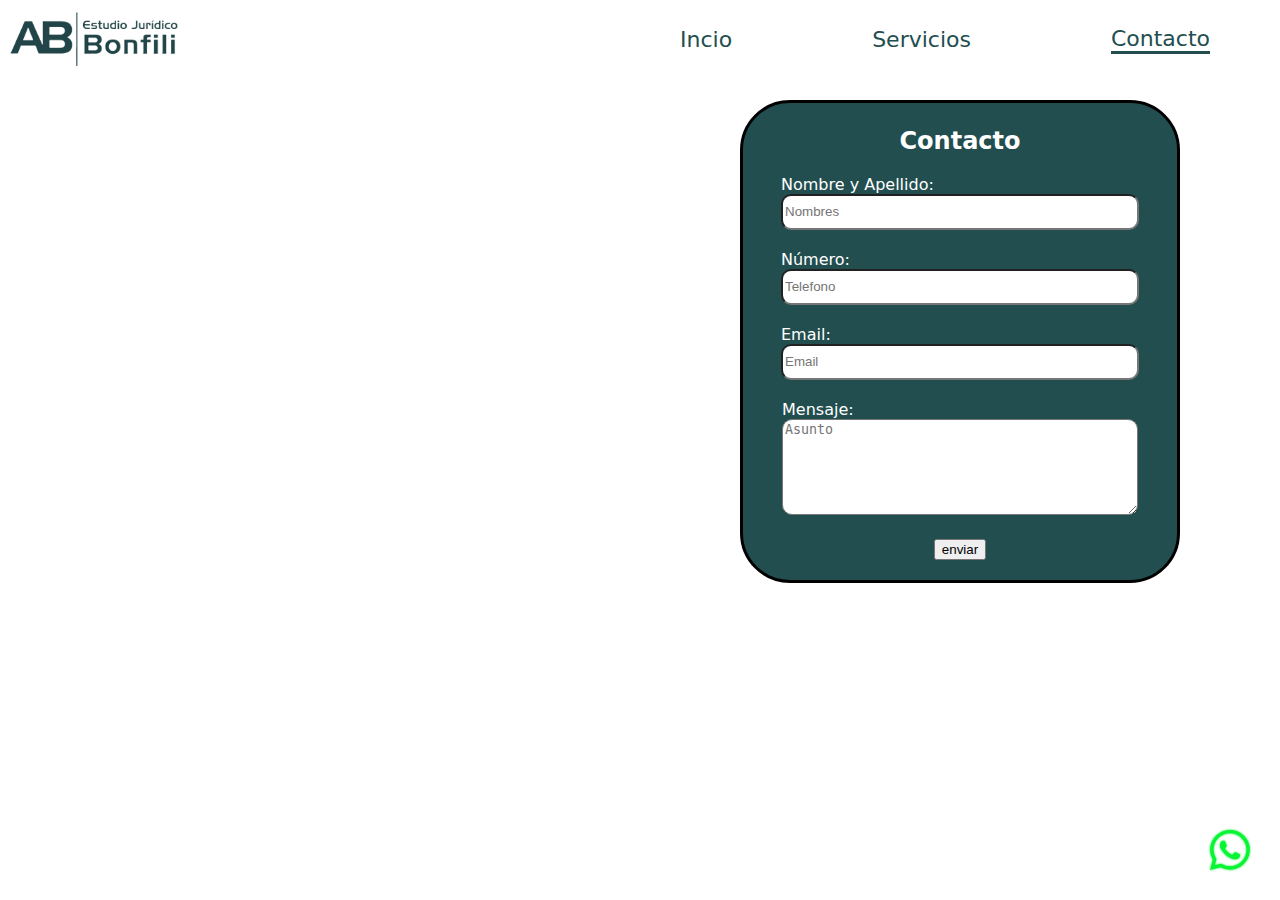
==== contacto.html @ b1263fae "Add files via upload" ====
<!DOCTYPE html>
<html lang="en">
<head>
    <meta charset="UTF-8">
    <meta name="viewport" content="width=device-width, initial-scale=1.0">
    <link rel="stylesheet" href="index.css">
    <link rel="icon" href="galeria/logo.png" >
    <title>Estudio Bonfili</title>
</head>
<body>
    <header>
        <nav class="nav-container">
            <div class="logo">
                <img src="galeria/logo.png" >
            </div>
            <div class="ul-container">
                <ul class="ul-item ul-item1">
                    <a href="index.html">Incio</a></li>
                    <a href="servicio.html">Servicios</a></li>
                    <a href="contacto.html" class="active" >Contacto</a></li>
                </ul>
            </div>
        </nav>
    </header>
    <div class="formulario-container">
        <form method="post" action="enviar.php" class="formulario-item">
            <div class="textoFormulario">
                
            </div>
            <div class="inputs">
                <div class="tituloFormulario">
                    <h2>Contacto</h2>
                </div>
                <div class="inputGrupo">
                    <label for="nombre">Nombre y Apellido: </label>
                    <input type="text" id="nombre" name="nombre" placeholder="Nombres" required="">
                </div>
                <div class="inputGrupo">
                    <label for="numero">Número:</label>
                    <input type="number" id="numeros" name="numero" placeholder="Telefono" required="" >
                </div>
                <div class="inputGrupo">
                    <label for="email">Email: </label>
                    <input type="email" id="email" name="email" placeholder="Email" required="">
                </div>
                <div class="inputGrupo">
                    <label for="mensaje">Mensaje: </label>
                    <textarea id="mensaje" name="mensaje" placeholder="Asunto" required=""></textarea>
                </div>
                <div class="inputGrupo">
                    <input type="submit" value="enviar">
                </div>
            </div>
        </form>
    </div>
    <a href="https://wa.me/541160014187?text=Hola!"  target="_blank">
        <svg xmlns="http://www.w3.org/2000/svg" width="16" height="16" fill="currentColor" class="iconWhatsapp" viewBox="0 0 16 16">
            <path d="M13.601 2.326A7.854 7.854 0 0 0 7.994 0C3.627 0 .068 3.558.064 7.926c0 1.399.366 2.76 1.057 3.965L0 16l4.204-1.102a7.933 7.933 0 0 0 3.79.965h.004c4.368 0 7.926-3.558 7.93-7.93A7.898 7.898 0 0 0 13.6 2.326zM7.994 14.521a6.573 6.573 0 0 1-3.356-.92l-.24-.144-2.494.654.666-2.433-.156-.251a6.56 6.56 0 0 1-1.007-3.505c0-3.626 2.957-6.584 6.591-6.584a6.56 6.56 0 0 1 4.66 1.931 6.557 6.557 0 0 1 1.928 4.66c-.004 3.639-2.961 6.592-6.592 6.592zm3.615-4.934c-.197-.099-1.17-.578-1.353-.646-.182-.065-.315-.099-.445.099-.133.197-.513.646-.627.775-.114.133-.232.148-.43.05-.197-.1-.836-.308-1.592-.985-.59-.525-.985-1.175-1.103-1.372-.114-.198-.011-.304.088-.403.087-.088.197-.232.296-.346.1-.114.133-.198.198-.33.065-.134.034-.248-.015-.347-.05-.099-.445-1.076-.612-1.47-.16-.389-.323-.335-.445-.34-.114-.007-.247-.007-.38-.007a.729.729 0 0 0-.529.247c-.182.198-.691.677-.691 1.654 0 .977.71 1.916.81 2.049.098.133 1.394 2.132 3.383 2.992.47.205.84.326 1.129.418.475.152.904.129 1.246.08.38-.058 1.171-.48 1.338-.943.164-.464.164-.86.114-.943-.049-.084-.182-.133-.38-.232z"/>
        </svg>
    </a>
</body>
</html>
---- index.css ----
body{
    box-sizing: border-box;
    margin:0;
    padding: 0;
    font-family: system-ui, -apple-system, BlinkMacSystemFont, 'Segoe UI', Roboto, Oxygen, Ubuntu, Cantarell, 'Open Sans', 'Helvetica Neue', sans-serif;
    background-color: #fff;
    color:#000;
}

:root{
    --tema:#224e4f;
}

.nav-container{
    display: flex;
    justify-content: space-between;
    background-color:rgb(255, 255, 255);
    align-items: center;
    font-size: 22px;
    position: fixed;
    width: 100%;
    z-index: 2;
}

.ul-item{
    display: flex;
    list-style-type: none;
    align-items: center;
}

ul.ul-item{
    justify-content: space-between;
}

.ul-item a{
    margin:0 70px 0 70px ;
    color:var(--tema);
    text-decoration: none;
}

.active{
    border-bottom: solid var(--tema);
}

.ul-item a:hover{
    border-bottom: solid var(--tema);
}

img{
    width: 190px;
}
.imagen{
    filter:drop-shadow( 0px 4px 0.5px #000000);
}

.body-container{
    display: flex;
    flex-direction: column;
    align-items: center;
    justify-content: center;
    padding:110px 0 0 0;
    height: 75vh;
    background-image:linear-gradient(to top,rgba(28, 75, 75, 0.7),rgba(8, 9, 10, 0.7)), url(https://images.pexels.com/photos/3771097/pexels-photo-3771097.jpeg?auto=compress&cs=tinysrgb&w=1260&h=750&dpr=1);
    background-size: cover;
    background-position: bottom ;
    background-attachment: fixed;
    border-bottom: solid #3da3a5 9px;

}

.titulos-container{
    font-size: 26px;
    color:#f6f6f7;
    text-align: center;
}

.tituloMini{
    padding-top: 30px;
    font-size: 18px;
}

.titulos-container h2{
    margin:0
}

.titulos-container h1{
    margin:0 0 50px 0
}

.consultaYa{
    text-decoration: none;
    color:#000;
    border:solid #fff;
    border-radius: 50px;
    padding: 17px;
    transition-duration: 0.5s;
    background-color: #fff;
}

.consultaYa:hover{
    font-size: 30px;
}

.body-item{
    margin:30px 0 30px;
    display: flex;
    text-align: center;
    flex-wrap: wrap;
    justify-content: center;
    align-items: center;
    gap:90px;
}

.item{
    width: 300px;
    transition-duration: 0.5s;
}

.item:hover{
    transform: scale(1.1);
}


.icon{
    width: 50px;
    height: 50px;
    color:var(--tema)
}

.nosotros-container{
    background-color: #224e4f;
    color:#fff;
    display: grid;
    grid-template-areas: 
    "texto fotos";
    grid-template-columns: 1fr 1fr;
    padding: 50px 80px 50px 80px;
    align-items: center;
    clip-path: polygon(0 5%, 100% 0, 100% 100%, 0 95%);
    border-bottom: solid #2a7a7b 30px;
}

.tituloBonfili{
    border-bottom:solid #fff;
}

.grid-container1{
    grid-area: texto;
}

.grid-container2{
    grid-area: fotos;
    display: flex;
    justify-content: center; 
}

.fotoAuto{
    width: 500px;
    border-radius: 20px;
    box-shadow: 2px 2px 4px #786e6e;
}

.iconWhatsapp{
    width: 40px;
    height: 40px;
    position: fixed;
    bottom: 30px;
    right:30px;
    color:#07f532;
    filter:drop-shadow( 0 0 1px #07f532);
    transition-duration: 0.5s;
    z-index: 100;
}

.iconWhatsapp:hover{
    filter:drop-shadow( 0 0 4px #07f532);
}

.mensajeWhatsapp{
    display: flex;
    justify-content: center;
    align-items: center;
    margin:1px 0 1px 0;
}

.tituloMensajeWhatsapp{
    text-align: center;
    font-size: 12px;
    color:#2a7a7b;
}

.tituloMensajeWhatsapp:hover{
    color:var(--tema)
}

.mensajeWhatsapp-a{
    text-decoration: none;
    transition-duration: 0.5s;
}

.mensajeWhatsapp-a:hover{
    transform: scale(1.1)
}

.porqueElegirnos-container{
    background-color: #2a7a7b;
    clip-path: polygon(0 0, 100% 5%, 100% 95%, 0% 100%);
    display: grid;
    color:#fff;
    grid-template-areas:
    "imgElegirnos tituloElegirnos"
    "imgElegirnos textoElegirnos"
    "imgElegirnos botonServicios";
    grid-template-columns: 1fr 1fr;
    padding: 50px 80px 50px 80px;
    align-items: center;
    border-top:solid var(--tema) 30px;
    border-bottom: solid var(--tema) 30px;
}

.porqueElegirnosTitulo{
    grid-area: tituloElegirnos;
    border-bottom: solid #fff;
}

.porqueElegirnosTexto{
    grid-area: textoElegirnos;
}

.botonServicios{
    grid-area: botonServicios;
    padding:20px 0 20px 0 ;
}

.botonServicio{
    text-decoration: none;
    color:#3da3a5;
    border:solid #fff;
    padding: 10px;
    border-radius: 50px;
    background-color: #fff;
    font-size: 15px;
    transition-duration: 0.5s;
}

a.botonServicio:hover{
    font-size: 17px;
    box-shadow: 0 0 10px #fff;
}

.imgElegirnos{
    grid-area: imgElegirnos;
    width: 80%;
}

.imgElegirno{
    width: 120%;
    border-radius: 20px;
}

.mensajeDos{
    display: flex;
    justify-content: center;
    align-items: center;
    margin:1px 0 1px 0;
    text-decoration: none;
}

.tituloMensajeDos{
    text-align: center;
    font-size: 12px;
    color:#2a7a7b;
}

.tituloMensajeDos:hover{
    color:var(--tema)
}

.mensajeDos-a{
    text-decoration: none;
    transition-duration: 0.5s;
}

.mensajeDos-a:hover{
    transform: scale(1.1);
}

.footer-container{
    padding:30px;
    display: grid;
    background-color: #6ca5a5;
    grid-template-areas:
    "gridArea1 gridArea2";
    grid-template-columns: 1fr 1fr;
    gap:20px
}

.grid-area1{
    grid-area: gridArea1;
    display: flex;
    flex-direction: column;
    justify-content: center;
    align-items: center;
}

.imgLogo2{
    width: 100%;
}

.sloganLogo2 h3{
    margin:0;
    color: var(--tema);
    text-align: center;
}

.subtituloSlogan{
    font-size: 15px;
}

.grid-area2{
    grid-area: gridArea2;
    display: flex;
    flex-direction: column;
    align-items: start;
    justify-content: center;
    gap:26px;
    margin-left:20%;
    color:var(--tema)
}

.iconNum{
    display: flex;
    align-items: center;
    font-size: 14px;
}

.iconNum h3{
    margin:0
}

.iconEmail{
    display: flex;
    align-items: center;
    font-size: 14px;
}

.email-a{
    display: flex;
    text-decoration: none;
    color:var(--tema)
}

.iconEmail h3{
    margin:0
}

.iconLinkedin{
    display: flex;
    align-items: center;
    font-size: 14px;
}

.linkedin-a{
    display: flex;
    text-decoration: none;
    color:var(--tema);
}

.iconLinkedin h3{
    margin:0
}

.iconLocation{
    display: flex;
    align-items:center;
    font-size: 14px;
}

.iconLocation h3{
    margin:0
}

.iconsTelefono{
    padding-right: 8px;
    height: 25px;
    width: 25px;
}

.iconsEmail{
    padding-right: 8px;
    height: 25px;
    width: 25px;
}

.iconsLinkedin{
    padding-right: 8px;
    height: 25px;
    width: 25px;
}

.iconsLocation{
    padding-right: 8px;
    height: 25px;
    width: 25px;
}

.footerBottom{
    display: flex;
    justify-content: center;
    font-size: 14px;
    background-color: var(--tema);
    color:#6ca5a5;
    padding: 10px;

}

.footerBottom h3{
    margin:0
}

/*--------------------------------------------------------*/
.formulario-container{
    padding-top: 100px;
}

.formulario-item{
    display: grid;
    grid-template-areas:
    "tectoForm formulario";
    grid-template-columns: 1fr 1fr;
}

.textoFormulario{
    grid-area:textoForm ;
}

.inputs{
    grid-area: formulario;
    display: flex;
    flex-direction: column;
    justify-content: center;
    align-items: center;
    border:solid #000;
    margin: 0 100px 0 100px;
    padding: 4px 0 20px 0;
    border-radius: 50px;
    background-color: var(--tema);
    color:#fff;
}

#nombre{
    width: 350px;
    height: 30px;
    margin-bottom:20px ;
    border-radius: 10px;
}

#numeros{
    width: 350px;
    height: 30px;
    margin-bottom:20px ;
    border-radius: 10px;
}

#email{
    width: 350px;
    height: 30px;
    margin-bottom:20px ;
    border-radius: 10px;
}

#mensaje{
    width: 350px;
    height: 90px;
    margin-bottom:20px ;
    border-radius: 10px;
}

label{
    display: flex;
}
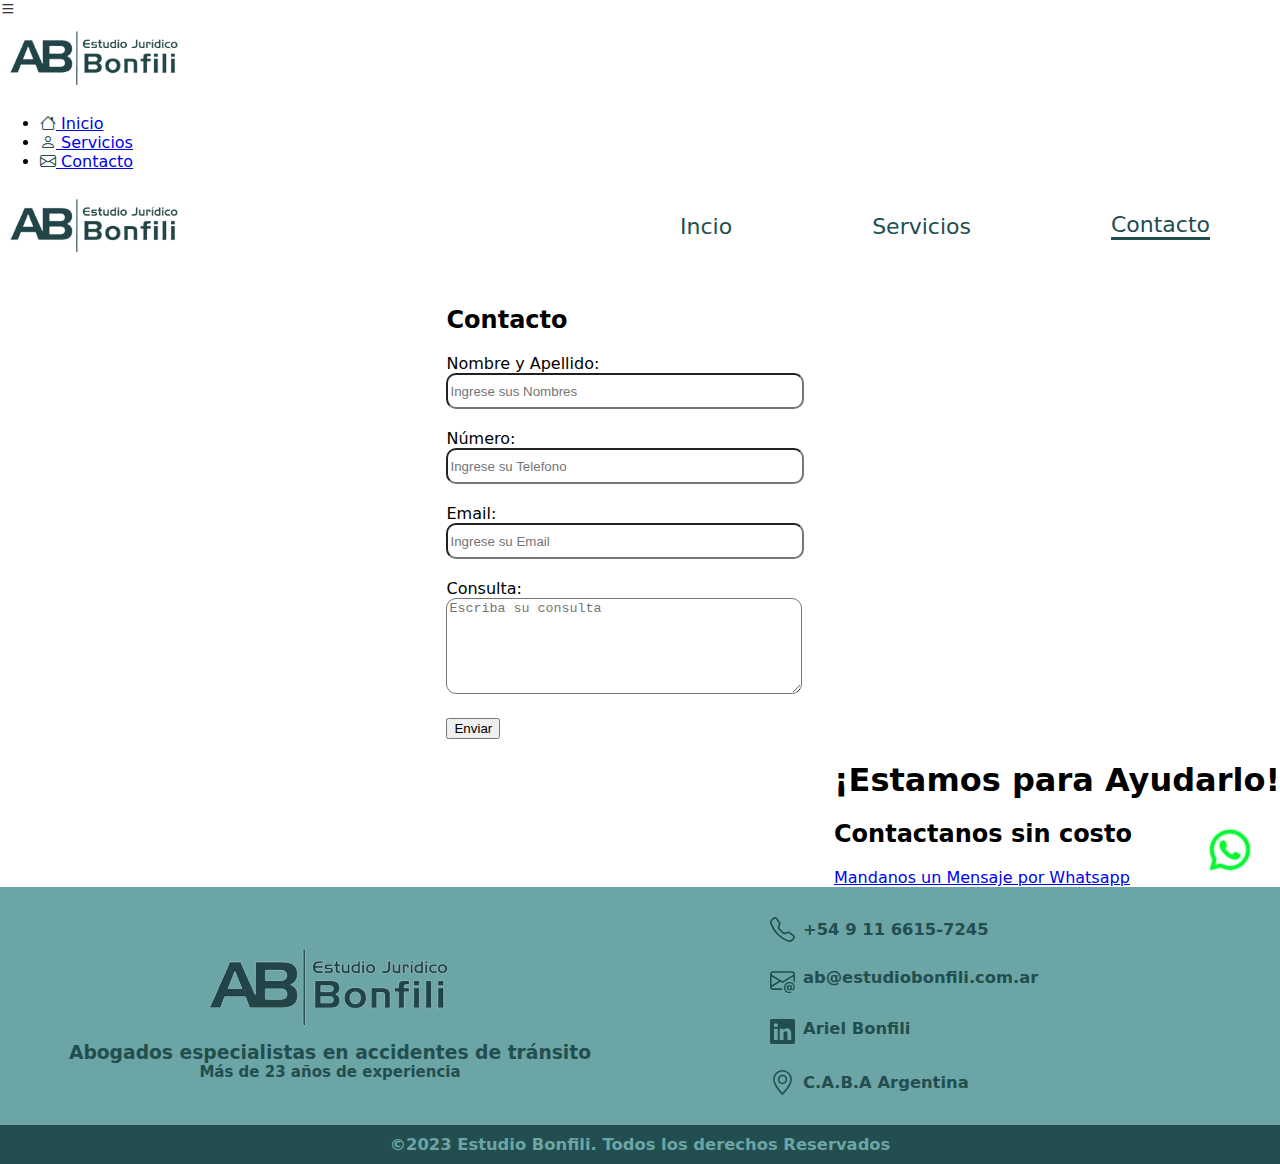
==== commit c5983569: "Update contacto.html" ====
--- a/contacto.html
+++ b/contacto.html
@@ -5,10 +5,39 @@
     <meta name="viewport" content="width=device-width, initial-scale=1.0">
     <link rel="stylesheet" href="index.css">
     <link rel="icon" href="galeria/logo.png" >
+    <link rel="stylesheet" href="https://cdn.jsdelivr.net/npm/bootstrap-icons@1.10.5/font/bootstrap-icons.css">
     <title>Estudio Bonfili</title>
 </head>
 <body>
     <header>
+        <nav class="menu-lateral">
+            <div class="btn-expandir">
+                <i class="bi bi-list" id="btn-exp"></i>
+            </div>
+            <div class="logo-responsive">
+                <img src="galeria/logo.png" >
+            </div>
+            <ul>
+                <li class="item-menu">
+                    <a href="index.html">
+                        <span class="icon"><i class="bi bi-house"></i></span>
+                        <span class="txt-link">Inicio</span>
+                    </a>
+                </li>
+                <li class="item-menu">
+                    <a href="servicio.html">
+                        <span class="icon"><i class="bi bi-person"></i></span>
+                        <span class="txt-link">Servicios</span>
+                    </a>
+                </li>
+                <li class="item-menu">
+                    <a href="contacto.html">
+                        <span class="icon"><i class="bi bi-envelope"></i></span>
+                        <span class="txt-link">Contacto</span>
+                    </a>
+                </li>
+            </ul>
+        </nav>
         <nav class="nav-container">
             <div class="logo">
                 <img src="galeria/logo.png" >
@@ -25,30 +54,34 @@
     <div class="formulario-container">
         <form method="post" action="enviar.php" class="formulario-item">
             <div class="textoFormulario">
-                
+                <h1>¡Estamos para Ayudarlo!</h1>
+                <h2>Contactanos sin costo</h2>
+                <a href="https://wa.me/541160014187?text=Hola!"  target="_blank" class="a-contacto">Mandanos un Mensaje por Whatsapp</a>
             </div>
             <div class="inputs">
-                <div class="tituloFormulario">
-                    <h2>Contacto</h2>
-                </div>
-                <div class="inputGrupo">
-                    <label for="nombre">Nombre y Apellido: </label>
-                    <input type="text" id="nombre" name="nombre" placeholder="Nombres" required="">
-                </div>
-                <div class="inputGrupo">
-                    <label for="numero">Número:</label>
-                    <input type="number" id="numeros" name="numero" placeholder="Telefono" required="" >
-                </div>
-                <div class="inputGrupo">
-                    <label for="email">Email: </label>
-                    <input type="email" id="email" name="email" placeholder="Email" required="">
-                </div>
-                <div class="inputGrupo">
-                    <label for="mensaje">Mensaje: </label>
-                    <textarea id="mensaje" name="mensaje" placeholder="Asunto" required=""></textarea>
-                </div>
-                <div class="inputGrupo">
-                    <input type="submit" value="enviar">
+                <div class="inputs-item">
+                    <div class="tituloFormulario">
+                        <h2>Contacto</h2>
+                    </div>
+                    <div class="inputGrupo">
+                        <label for="nombre">Nombre y Apellido: </label>
+                        <input type="text" id="nombre" name="nombre" placeholder="Ingrese sus Nombres" required="">
+                    </div>
+                    <div class="inputGrupo">
+                        <label for="numero">Número:</label>
+                        <input type="number" id="numeros" name="numero" placeholder="Ingrese su Telefono" required="" >
+                    </div>
+                    <div class="inputGrupo">
+                        <label for="email">Email: </label>
+                        <input type="email" id="email" name="email" placeholder="Ingrese su Email" required="">
+                    </div>
+                    <div class="inputGrupo">
+                        <label for="mensaje">Consulta: </label>
+                        <textarea id="mensaje" name="mensaje" placeholder="Escriba su consulta" required=""></textarea>
+                    </div>
+                    <div class="inputGrupo">
+                        <input type="submit" id="enviar" value="Enviar">
+                    </div>
                 </div>
             </div>
         </form>
@@ -58,5 +91,54 @@
             <path d="M13.601 2.326A7.854 7.854 0 0 0 7.994 0C3.627 0 .068 3.558.064 7.926c0 1.399.366 2.76 1.057 3.965L0 16l4.204-1.102a7.933 7.933 0 0 0 3.79.965h.004c4.368 0 7.926-3.558 7.93-7.93A7.898 7.898 0 0 0 13.6 2.326zM7.994 14.521a6.573 6.573 0 0 1-3.356-.92l-.24-.144-2.494.654.666-2.433-.156-.251a6.56 6.56 0 0 1-1.007-3.505c0-3.626 2.957-6.584 6.591-6.584a6.56 6.56 0 0 1 4.66 1.931 6.557 6.557 0 0 1 1.928 4.66c-.004 3.639-2.961 6.592-6.592 6.592zm3.615-4.934c-.197-.099-1.17-.578-1.353-.646-.182-.065-.315-.099-.445.099-.133.197-.513.646-.627.775-.114.133-.232.148-.43.05-.197-.1-.836-.308-1.592-.985-.59-.525-.985-1.175-1.103-1.372-.114-.198-.011-.304.088-.403.087-.088.197-.232.296-.346.1-.114.133-.198.198-.33.065-.134.034-.248-.015-.347-.05-.099-.445-1.076-.612-1.47-.16-.389-.323-.335-.445-.34-.114-.007-.247-.007-.38-.007a.729.729 0 0 0-.529.247c-.182.198-.691.677-.691 1.654 0 .977.71 1.916.81 2.049.098.133 1.394 2.132 3.383 2.992.47.205.84.326 1.129.418.475.152.904.129 1.246.08.38-.058 1.171-.48 1.338-.943.164-.464.164-.86.114-.943-.049-.084-.182-.133-.38-.232z"/>
         </svg>
     </a>
+    <footer>
+        <div class="footer-container">
+            <div class="grid-area1">
+                <div class="logo2">
+                    <img src="galeria/logo.png" class="imgLogo2">
+                </div>
+                <div class="sloganLogo2">
+                    <h3>Abogados especialistas en accidentes de tránsito</h3>
+                    <h3 class="subtituloSlogan">Más de 23 años de experiencia</h3>
+                </div>
+            </div>
+            <div class="grid-area2">
+                <div class="iconNum">
+                    <svg xmlns="http://www.w3.org/2000/svg" width="16" height="16" fill="currentColor" class="iconsTelefono" viewBox="0 0 16 16">
+                        <path d="M3.654 1.328a.678.678 0 0 0-1.015-.063L1.605 2.3c-.483.484-.661 1.169-.45 1.77a17.568 17.568 0 0 0 4.168 6.608 17.569 17.569 0 0 0 6.608 4.168c.601.211 1.286.033 1.77-.45l1.034-1.034a.678.678 0 0 0-.063-1.015l-2.307-1.794a.678.678 0 0 0-.58-.122l-2.19.547a1.745 1.745 0 0 1-1.657-.459L5.482 8.062a1.745 1.745 0 0 1-.46-1.657l.548-2.19a.678.678 0 0 0-.122-.58L3.654 1.328zM1.884.511a1.745 1.745 0 0 1 2.612.163L6.29 2.98c.329.423.445.974.315 1.494l-.547 2.19a.678.678 0 0 0 .178.643l2.457 2.457a.678.678 0 0 0 .644.178l2.189-.547a1.745 1.745 0 0 1 1.494.315l2.306 1.794c.829.645.905 1.87.163 2.611l-1.034 1.034c-.74.74-1.846 1.065-2.877.702a18.634 18.634 0 0 1-7.01-4.42 18.634 18.634 0 0 1-4.42-7.009c-.362-1.03-.037-2.137.703-2.877L1.885.511z"/>
+                    </svg>
+                    <h3>+54 9 11 6615-7245</h3>
+                </div>
+                <div class="iconEmail">
+                    <a href="mailto:ab@estudiobonfili.com.ar" class="email-a" >
+                        <svg xmlns="http://www.w3.org/2000/svg" width="16" height="16" fill="currentColor" class="iconsEmail" viewBox="0 0 16 16">
+                            <path d="M2 2a2 2 0 0 0-2 2v8.01A2 2 0 0 0 2 14h5.5a.5.5 0 0 0 0-1H2a1 1 0 0 1-.966-.741l5.64-3.471L8 9.583l7-4.2V8.5a.5.5 0 0 0 1 0V4a2 2 0 0 0-2-2H2Zm3.708 6.208L1 11.105V5.383l4.708 2.825ZM1 4.217V4a1 1 0 0 1 1-1h12a1 1 0 0 1 1 1v.217l-7 4.2-7-4.2Z"/>
+                            <path d="M14.247 14.269c1.01 0 1.587-.857 1.587-2.025v-.21C15.834 10.43 14.64 9 12.52 9h-.035C10.42 9 9 10.36 9 12.432v.214C9 14.82 10.438 16 12.358 16h.044c.594 0 1.018-.074 1.237-.175v-.73c-.245.11-.673.18-1.18.18h-.044c-1.334 0-2.571-.788-2.571-2.655v-.157c0-1.657 1.058-2.724 2.64-2.724h.04c1.535 0 2.484 1.05 2.484 2.326v.118c0 .975-.324 1.39-.639 1.39-.232 0-.41-.148-.41-.42v-2.19h-.906v.569h-.03c-.084-.298-.368-.63-.954-.63-.778 0-1.259.555-1.259 1.4v.528c0 .892.49 1.434 1.26 1.434.471 0 .896-.227 1.014-.643h.043c.118.42.617.648 1.12.648Zm-2.453-1.588v-.227c0-.546.227-.791.573-.791.297 0 .572.192.572.708v.367c0 .573-.253.744-.564.744-.354 0-.581-.215-.581-.8Z"/>
+                        </svg>
+                        <h3>ab@estudiobonfili.com.ar</h3>
+                    </a>
+                </div>
+                <div class="iconLinkedin">
+                    <a href="https://www.linkedin.com/in/arielbonfili/?originalSubdomain=ar" target="_blank" class="linkedin-a">
+                        <svg xmlns="http://www.w3.org/2000/svg" width="16" height="16" fill="currentColor" class="iconsLinkedin" viewBox="0 0 16 16">
+                            <path d="M0 1.146C0 .513.526 0 1.175 0h13.65C15.474 0 16 .513 16 1.146v13.708c0 .633-.526 1.146-1.175 1.146H1.175C.526 16 0 15.487 0 14.854V1.146zm4.943 12.248V6.169H2.542v7.225h2.401zm-1.2-8.212c.837 0 1.358-.554 1.358-1.248-.015-.709-.52-1.248-1.342-1.248-.822 0-1.359.54-1.359 1.248 0 .694.521 1.248 1.327 1.248h.016zm4.908 8.212V9.359c0-.216.016-.432.08-.586.173-.431.568-.878 1.232-.878.869 0 1.216.662 1.216 1.634v3.865h2.401V9.25c0-2.22-1.184-3.252-2.764-3.252-1.274 0-1.845.7-2.165 1.193v.025h-.016a5.54 5.54 0 0 1 .016-.025V6.169h-2.4c.03.678 0 7.225 0 7.225h2.4z"/>
+                        </svg>
+                        <h3>Ariel Bonfili</h3>
+                    </a>
+                </div>
+                <div class="iconLocation">
+                    <svg xmlns="http://www.w3.org/2000/svg" width="16" height="16" fill="currentColor" class="iconsLocation" viewBox="0 0 16 16">
+                        <path d="M12.166 8.94c-.524 1.062-1.234 2.12-1.96 3.07A31.493 31.493 0 0 1 8 14.58a31.481 31.481 0 0 1-2.206-2.57c-.726-.95-1.436-2.008-1.96-3.07C3.304 7.867 3 6.862 3 6a5 5 0 0 1 10 0c0 .862-.305 1.867-.834 2.94zM8 16s6-5.686 6-10A6 6 0 0 0 2 6c0 4.314 6 10 6 10z"/>
+                        <path d="M8 8a2 2 0 1 1 0-4 2 2 0 0 1 0 4zm0 1a3 3 0 1 0 0-6 3 3 0 0 0 0 6z"/>
+                    </svg>
+                    <h3> C.A.B.A Argentina</h3>
+                </div>
+            </div>
+        </div>
+        <div class="footerBottom">
+            <h3>©2023 Estudio Bonfili. Todos los derechos Reservados</h3>
+        </div>
+    </footer>
+    <script src="index.js" ></script>
 </body>
-</html>+</html>
--- a/index.css
+++ b/index.css
@@ -438,14 +438,7 @@
     grid-area: formulario;
     display: flex;
     flex-direction: column;
-    justify-content: center;
-    align-items: center;
-    border:solid #000;
-    margin: 0 100px 0 100px;
-    padding: 4px 0 20px 0;
-    border-radius: 50px;
-    background-color: var(--tema);
-    color:#fff;
+    align-items: center;
 }
 
 #nombre{
@@ -481,14 +474,51 @@
 }
 
 
-
-
-
-
-
-
-
-
-
-
-
+/*--------------------------------------*/
+.exito-container{
+    display: flex;
+    flex-direction: column;
+    justify-content: center;
+    align-items: center;
+    text-align: center;
+    padding-top: 90px;
+    color:var(--tema)
+}
+
+.iconExito{
+    width: 100px;
+    height: 100px;
+    color:var(--tema);
+    filter:drop-shadow(2px 3px 4px #000)
+}
+
+.aExito-container{
+    margin-top:30px;
+    transition-duration:0.5s;
+}
+
+.a-exito{
+    font-size: 20px;
+    text-decoration: none;
+    padding: 10px;
+    color:#fff;
+    background-color: var(--tema);
+    border-radius: 10px;
+}
+
+.aExito-container:hover{
+    transform: scale(1.1);
+}
+
+
+
+
+
+
+
+
+
+
+
+
+
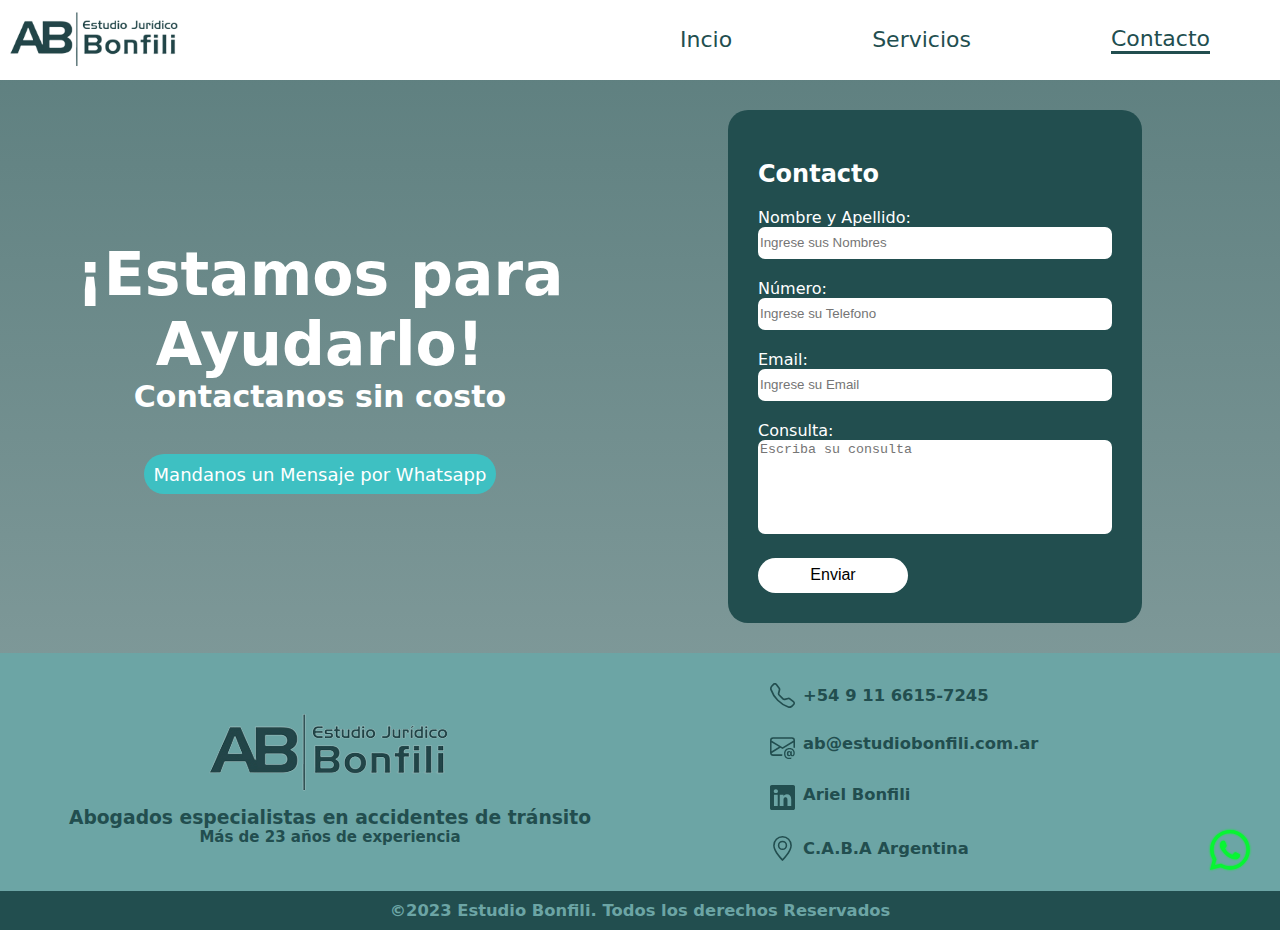
==== commit dac47e5f: "Update contacto.html" ====
--- a/contacto.html
+++ b/contacto.html
@@ -6,6 +6,7 @@
     <link rel="stylesheet" href="index.css">
     <link rel="icon" href="galeria/logo.png" >
     <link rel="stylesheet" href="https://cdn.jsdelivr.net/npm/bootstrap-icons@1.10.5/font/bootstrap-icons.css">
+    <link href="https://unpkg.com/aos@2.3.1/dist/aos.css" rel="stylesheet">
     <title>Estudio Bonfili</title>
 </head>
 <body>
@@ -56,37 +57,40 @@
             <div class="textoFormulario">
                 <h1>¡Estamos para Ayudarlo!</h1>
                 <h2>Contactanos sin costo</h2>
-                <a href="https://wa.me/541160014187?text=Hola!"  target="_blank" class="a-contacto">Mandanos un Mensaje por Whatsapp</a>
+                <a href="https://wa.me/541166157245?text=Hola!"  target="_blank" class="a-contacto">Mandanos un Mensaje por Whatsapp</a>
             </div>
             <div class="inputs">
-                <div class="inputs-item">
-                    <div class="tituloFormulario">
-                        <h2>Contacto</h2>
-                    </div>
-                    <div class="inputGrupo">
-                        <label for="nombre">Nombre y Apellido: </label>
-                        <input type="text" id="nombre" name="nombre" placeholder="Ingrese sus Nombres" required="">
-                    </div>
-                    <div class="inputGrupo">
-                        <label for="numero">Número:</label>
-                        <input type="number" id="numeros" name="numero" placeholder="Ingrese su Telefono" required="" >
-                    </div>
-                    <div class="inputGrupo">
-                        <label for="email">Email: </label>
-                        <input type="email" id="email" name="email" placeholder="Ingrese su Email" required="">
-                    </div>
-                    <div class="inputGrupo">
-                        <label for="mensaje">Consulta: </label>
-                        <textarea id="mensaje" name="mensaje" placeholder="Escriba su consulta" required=""></textarea>
-                    </div>
-                    <div class="inputGrupo">
-                        <input type="submit" id="enviar" value="Enviar">
+                <div data-aos="fade-up">
+                    <div class="inputs-item">
+                        <div class="tituloFormulario">
+                            <h2>Contacto</h2>
+                        </div>
+                        <div class="inputGrupo">
+                            <label for="nombre">Nombre y Apellido: </label>
+                            <input type="text" id="nombre" name="nombre" placeholder="Ingrese sus Nombres" required="">
+                        </div>
+                        <div class="inputGrupo">
+                            <label for="numero">Número:</label>
+                            <input type="number" id="numeros" name="numero" placeholder="Ingrese su Telefono" required="" >
+                        </div>
+                        <div class="inputGrupo">
+                            <label for="email">Email: </label>
+                            <input type="email" id="email" name="email" placeholder="Ingrese su Email" required="">
+                        </div>
+                        <div class="inputGrupo">
+                            <label for="mensaje">Consulta: </label>
+                            <textarea id="mensaje" name="mensaje" placeholder="Escriba su consulta" required=""></textarea>
+                        </div>
+                        <div class="inputGrupo">
+                            <input type="submit" id="enviar" value="Enviar">
+                        </div>
                     </div>
                 </div>
+                
             </div>
         </form>
     </div>
-    <a href="https://wa.me/541160014187?text=Hola!"  target="_blank">
+    <a href="https://wa.me/541166157245?text=Hola!"  target="_blank">
         <svg xmlns="http://www.w3.org/2000/svg" width="16" height="16" fill="currentColor" class="iconWhatsapp" viewBox="0 0 16 16">
             <path d="M13.601 2.326A7.854 7.854 0 0 0 7.994 0C3.627 0 .068 3.558.064 7.926c0 1.399.366 2.76 1.057 3.965L0 16l4.204-1.102a7.933 7.933 0 0 0 3.79.965h.004c4.368 0 7.926-3.558 7.93-7.93A7.898 7.898 0 0 0 13.6 2.326zM7.994 14.521a6.573 6.573 0 0 1-3.356-.92l-.24-.144-2.494.654.666-2.433-.156-.251a6.56 6.56 0 0 1-1.007-3.505c0-3.626 2.957-6.584 6.591-6.584a6.56 6.56 0 0 1 4.66 1.931 6.557 6.557 0 0 1 1.928 4.66c-.004 3.639-2.961 6.592-6.592 6.592zm3.615-4.934c-.197-.099-1.17-.578-1.353-.646-.182-.065-.315-.099-.445.099-.133.197-.513.646-.627.775-.114.133-.232.148-.43.05-.197-.1-.836-.308-1.592-.985-.59-.525-.985-1.175-1.103-1.372-.114-.198-.011-.304.088-.403.087-.088.197-.232.296-.346.1-.114.133-.198.198-.33.065-.134.034-.248-.015-.347-.05-.099-.445-1.076-.612-1.47-.16-.389-.323-.335-.445-.34-.114-.007-.247-.007-.38-.007a.729.729 0 0 0-.529.247c-.182.198-.691.677-.691 1.654 0 .977.71 1.916.81 2.049.098.133 1.394 2.132 3.383 2.992.47.205.84.326 1.129.418.475.152.904.129 1.246.08.38-.058 1.171-.48 1.338-.943.164-.464.164-.86.114-.943-.049-.084-.182-.133-.38-.232z"/>
         </svg>
@@ -140,5 +144,11 @@
         </div>
     </footer>
     <script src="index.js" ></script>
+    <script src="https://unpkg.com/aos@2.3.1/dist/aos.js"></script>
+    <script>
+        AOS.init({
+            duration:1500
+        });
+    </script>
 </body>
 </html>
--- a/index.css
+++ b/index.css
@@ -9,6 +9,10 @@
 
 :root{
     --tema:#224e4f;
+}
+
+.menu-lateral{
+    display: none;
 }
 
 .nav-container{
@@ -155,9 +159,9 @@
 }
 
 .fotoAuto{
-    width: 500px;
+    width: 100%;
     border-radius: 20px;
-    box-shadow: 2px 2px 4px #786e6e;
+    padding-left: 10px;
 }
 
 .iconWhatsapp{
@@ -262,7 +266,7 @@
     display: flex;
     justify-content: center;
     align-items: center;
-    margin:1px 0 1px 0;
+    margin:1px 0 8px 0;
     text-decoration: none;
 }
 
@@ -420,18 +424,53 @@
 
 /*--------------------------------------------------------*/
 .formulario-container{
-    padding-top: 100px;
+    padding-top: 80px;
 }
 
 .formulario-item{
     display: grid;
     grid-template-areas:
-    "tectoForm formulario";
+    "textoForm formulario";
     grid-template-columns: 1fr 1fr;
+    background-image:linear-gradient(to top,rgba(70, 108, 108, 0.7),rgba(28, 75, 75, 0.7)),url(https://images.pexels.com/photos/326576/pexels-photo-326576.jpeg?auto=compress&cs=tinysrgb&w=1260&h=750&dpr=1);
+    padding: 30px 0 30px 0;
 }
 
 .textoFormulario{
     grid-area:textoForm ;
+    display: flex;
+    flex-direction: column;
+    align-items: center;
+    justify-content: center;
+    color:#fff;
+    text-align: center;
+}
+
+.textoFormulario h1{
+    margin:0;
+    font-size:60px
+}
+
+.textoFormulario h2{
+    margin:0;
+    font-size: 30px;
+    padding-bottom: 40px;
+}
+
+.a-contacto{
+    height: 20px;
+    padding: 10px;
+    text-decoration: none;
+    border-radius: 20px;
+    background-color:#3ec0c2;
+    color:#fff;
+    font-size: 18px;
+    transition-duration: 0.5s;
+}
+
+.a-contacto:hover{
+    transform: scale(1.1);
+    box-shadow: 0 0 5px #fff;
 }
 
 .inputs{
@@ -439,40 +478,277 @@
     display: flex;
     flex-direction: column;
     align-items: center;
+    color:#fff;
+    margin-right: 50px;
+}
+
+.inputs-item{
+    background-color: var(--tema);
+    padding: 30px;
+    border-radius: 20px;
 }
 
 #nombre{
     width: 350px;
     height: 30px;
     margin-bottom:20px ;
-    border-radius: 10px;
+    border-radius: 7px;
+    border:none;
 }
 
 #numeros{
     width: 350px;
     height: 30px;
     margin-bottom:20px ;
-    border-radius: 10px;
+    border-radius: 7px;
+    border:none;
 }
 
 #email{
     width: 350px;
     height: 30px;
     margin-bottom:20px ;
-    border-radius: 10px;
+    border-radius: 7px;
+    border:none;
 }
 
 #mensaje{
     width: 350px;
     height: 90px;
     margin-bottom:20px ;
-    border-radius: 10px;
+    border-radius: 7px;
+    border:none;
+    resize: none;
+}
+
+#enviar{
+    height: 35px;
+    width: 150px;
+    border:none;
+    border-radius: 20px;
+    cursor:pointer;
+    background-color:#fff;
+    font-size: 16px;
+}
+
+#enviar:active{
+    transform: scale(1.1);
 }
 
 label{
     display: flex;
 }
-
+/*------------------------------------------------*/
+.servicios-container{
+    padding-top:82px ;
+    background-color: #3ec0c2;
+}
+
+.headerServicios{
+    background-color: var(--tema);
+    color:#fff;
+    clip-path: polygon(0 1%, 100% 8%, 100% 100%, 0 92%);
+}
+
+.tituloServicios{
+    font-size: 20px;
+    text-align: center;
+    padding: 80px 0 80px 0;
+}
+
+.tituloServicios h1{
+    margin:0
+}
+
+.tiposServicios-container{
+    display: grid;
+    grid-template-areas:
+    "asesoramiento pedro"
+    "pedros acuerdos"
+    "mediacion pedross"
+    "pedroos procesoJudicial";
+    grid-template-columns: 1fr 1fr;
+    color:#fff;
+    background-image:linear-gradient(to top,rgba(66, 123, 123, 0.7),rgba(28, 75, 75, 0.7)),url(https://images.pexels.com/photos/4560134/pexels-photo-4560134.jpeg?auto=compress&cs=tinysrgb&w=1260&h=750&dpr=1);
+    background-repeat: no-repeat;
+    background-size: cover;
+    background-position: center bottom;
+    background-attachment: fixed;
+    padding-top: 40px;
+    clip-path: polygon(0 0, 100% 0, 100% 97%, 0% 100%);
+    
+}
+
+.servicios-asesoramiento{
+    font-size:19px;
+    padding: 20px;
+    background-color:var(--tema);
+    text-align: center;
+    clip-path: polygon(0% 0%, 90% 0, 100% 50%, 90% 100%, 0% 100%);
+}
+
+.servicios-asesoramiento p{
+    margin:0;
+    padding: 20px;
+}
+
+.contorno1{
+    grid-area: asesoramiento;
+    background-color:#3ec0c2;
+    padding: 6px 6px 6px 0;
+    margin-bottom: 50px;
+    clip-path: polygon(0% 0%, 90% 0, 100% 50%, 90% 100%, 0% 100%);
+}
+
+.contorno2{
+    grid-area: acuerdos;
+    background-color: #3ec0c2;
+    margin-bottom: 50px;
+    padding: 6px 0 6px 6px;
+    clip-path: polygon(10% 0, 100% 0%, 100% 100%, 10% 100%, 0% 50%);
+}
+
+.contorno3{
+    grid-area: mediacion;
+    background-color: #3ec0c2;
+    margin-bottom: 50px;
+    padding: 6px 6px 6px 0;
+    clip-path: polygon(0% 0%, 90% 0, 100% 50%, 90% 100%, 0% 100%);
+}
+
+.contorno4{
+    grid-area:procesoJudicial;
+    background-color: #3ec0c2;
+    margin-bottom: 50px;
+    padding: 6px 0 6px 6px;
+    clip-path: polygon(10% 0, 100% 0%, 100% 100%, 10% 100%, 0% 50%);
+}
+
+.servicios-asesoramiento h2{
+    margin:0;
+}
+
+.servicios-acuerdos{
+    font-size:19px;
+    text-align: center;
+    padding: 20px 0 20px 50px;
+    background-color: var(--tema);
+    clip-path: polygon(10% 0, 100% 0%, 100% 100%, 10% 100%, 0% 50%);
+}
+
+.servicios-acuerdos p{
+    margin:0;
+    padding: 20px;
+}
+
+.servicios-acuerdos h2{
+    margin:0;
+}
+
+.servicios-mediacion{
+    text-align: center;
+    font-size:19px;
+    grid-area: mediacion;
+    padding: 20px;
+    background-color: var(--tema);
+    clip-path: polygon(0% 0%, 90% 0, 100% 50%, 90% 100%, 0% 100%);
+}
+
+.servicios-mediacion h2{
+    margin:0
+}
+
+.servicios-mediacion p{
+    margin:0;
+    padding: 20px;
+}
+
+.servicios-procesoJudicial{
+    text-align: center;
+    font-size:19px;
+    grid-area: procesoJudicial;
+    padding: 20px 0 20px 50px;
+    background-color: var(--tema);
+    clip-path: polygon(10% 0, 100% 0%, 100% 100%, 10% 100%, 0% 50%);
+}
+
+.servicios-procesoJudicial h2{
+    margin:0
+}
+
+.servicios-procesoJudicial p{
+    margin:0;
+    padding: 20px;
+}
+
+.aprovechaBeneficio-container{
+    display: flex;
+    justify-content: center;
+    align-items: center;
+    margin:1px 0 1px 0;
+}
+
+.titulo-aprovechaBeneficio{
+    text-align: center;
+    font-size: 17px;
+    color:#2a7a7b;
+}
+
+.separacion{
+    background-color: #3da3a5;
+}
+
+.titulo-descargarDoc{
+    text-align: center;
+    padding-top:20px
+}
+
+.descargarDoc-container{
+    display: flex;
+    align-items: center;
+    justify-content: center;
+    flex-direction: column;
+    color:#89e7e7;
+    background-color: var(--tema);
+    clip-path: polygon(0 0, 100% 12%, 100% 100%, 0 81%);
+}
+
+.descargarDoc-item{
+    display: flex;
+    align-items: center;
+    background-color: #3da3a5;
+    padding: 10px;
+    margin:10px 10px 50px;
+    border-radius:10px;
+    transition-duration:0.5s;
+    text-shadow: 1px 1px 1px #000;
+}
+
+.descargarDoc-item:hover{
+    transform:scale(1.1)
+}
+
+.descargarDoc-item:active{
+    transform: scale(1.2);
+}
+
+.a-descargarDoc{
+    display: flex;
+    text-decoration: none;
+    color:#fff;
+}
+
+.titulo-descargarDoc-item h3{
+    margin:0
+}
+
+.icon-descargar{
+    height: 24px;
+    width: 24px;
+    color:#fff;
+    filter: drop-shadow(2px 2px 2px #000);
+    padding-left: 20px;
+}
 
 /*--------------------------------------*/
 .exito-container{
@@ -481,28 +757,34 @@
     justify-content: center;
     align-items: center;
     text-align: center;
-    padding-top: 90px;
-    color:var(--tema)
+    padding-top: 80px;
+    color:#fff;
+    background-image: linear-gradient(to top,rgba(78, 140, 140, 0.4),rgba(28, 75, 75, 0.4)),url(https://images.pexels.com/photos/653429/pexels-photo-653429.jpeg?auto=compress&cs=tinysrgb&w=1260&h=750&dpr=1);
+    background-size: cover;
+    background-position: center top;
+    height: 80vh;
+    text-shadow:2px 2px 2px var(--tema)
 }
 
 .iconExito{
     width: 100px;
     height: 100px;
-    color:var(--tema);
+    color:#fff;
     filter:drop-shadow(2px 3px 4px #000)
 }
 
 .aExito-container{
     margin-top:30px;
     transition-duration:0.5s;
+    text-shadow: none;
 }
 
 .a-exito{
     font-size: 20px;
     text-decoration: none;
     padding: 10px;
-    color:#fff;
-    background-color: var(--tema);
+    color:var(--tema);
+    background-color: #fff;
     border-radius: 10px;
 }
 
@@ -510,15 +792,465 @@
     transform: scale(1.1);
 }
 
-
-
-
-
-
-
-
-
-
-
-
-
+.tiposServicios-container-responsive{
+    display: none;
+}
+
+
+
+
+/*RESPONSIVE----------------------------------------*/
+@media only screen and (max-width:1040px){
+
+    .consultaYa{
+        padding: 12px;
+        font-size: 22px;
+    }
+
+    .titulos-container{
+        font-size: 21px;
+    }
+
+    .tiposServicios-container{
+        display: none;
+    }
+
+    .tiposServicios-container-responsive{
+        display: flex;
+        background-image:linear-gradient(to top,rgba(66, 123, 123, 0.7),rgba(28, 75, 75, 0.7)),url(https://images.pexels.com/photos/4560134/pexels-photo-4560134.jpeg?auto=compress&cs=tinysrgb&w=1260&h=750&dpr=1);
+        background-repeat: no-repeat;
+        background-size: cover;
+        background-position: center bottom;
+        background-attachment: fixed;
+        padding-top: 40px;
+        flex-direction: column;
+        color:#fff;
+    }
+
+    .servicios-asesoramiento-responsive{
+        font-size:19px;
+        padding: 20px;
+        background-color:var(--tema);
+        text-align: center;
+        clip-path: polygon(0% 0%, 90% 0, 100% 50%, 90% 100%, 0% 100%);
+    }
+    
+    .servicios-asesoramiento-responsive p{
+        margin:0;
+        padding: 20px;
+    }
+
+    .servicios-asesoramiento-responsive h2{
+        margin:0
+    }
+
+    .contorno1-responsive{
+        background-color:#3ec0c2;
+        padding: 6px 6px 6px 0;
+        margin: 0 50px 50px 0;
+        clip-path: polygon(0% 0%, 90% 0, 100% 50%, 90% 100%, 0% 100%);
+    }
+
+    .contorno2-responsive{
+        background-color: #3ec0c2;
+        margin: 0 0 50px 50px;
+        padding: 6px 0 6px 6px;
+        clip-path: polygon(10% 0, 100% 0%, 100% 100%, 10% 100%, 0% 50%);
+    }
+
+    .contorno3-responsive{
+        background-color:#3ec0c2;
+        padding: 6px 6px 6px 0;
+        margin: 0 50px 50px 0;
+        clip-path: polygon(0% 0%, 90% 0, 100% 50%, 90% 100%, 0% 100%);
+    }
+
+    .contorno4-responsive{
+        background-color: #3ec0c2;
+        margin: 0 0 50px 50px;
+        padding: 6px 0 6px 6px;
+        clip-path: polygon(10% 0, 100% 0%, 100% 100%, 10% 100%, 0% 50%);
+    }
+
+    .servicios-acuerdos-responsive{
+        font-size:19px;
+        text-align: center;
+        padding: 20px 0 20px 50px;
+        background-color: var(--tema);
+        clip-path: polygon(10% 0, 100% 0%, 100% 100%, 10% 100%, 0% 50%);
+    }
+    
+    .servicios-acuerdos-responsive p{
+        margin:0;
+        padding: 20px;
+    }
+    
+    .servicios-acuerdos-responsive h2{
+        margin:0;
+    }
+
+    .servicios-mediacion-responsive{
+        font-size:19px;
+        padding: 20px;
+        background-color:var(--tema);
+        text-align: center;
+        clip-path: polygon(0% 0%, 90% 0, 100% 50%, 90% 100%, 0% 100%);
+    }
+
+    .servicios-mediacion-responsive h2{
+        margin:0
+    }
+
+    .servicios-mediacion-responsive p{
+        margin:0;
+        padding: 20px;
+    }
+
+    .servicios-procesoJudicial-responsive{
+        font-size:19px;
+        text-align: center;
+        padding: 20px 0 20px 50px;
+        background-color: var(--tema);
+        clip-path: polygon(10% 0, 100% 0%, 100% 100%, 10% 100%, 0% 50%);
+    }
+
+    .servicios-procesoJudicial-responsive h2{
+        margin:0
+    }
+
+    .servicios-procesoJudicial-responsive p{
+        margin:0;
+        padding: 20px;
+    }
+}
+    
+
+@media only screen and (max-width:960px){
+    .quienesSomos p{
+        font-size: 15px;
+    }
+}
+
+@media only screen and (max-width:930px){
+    .ul-item{
+        font-size: 19px;
+    }
+
+    .titulos-container{
+        font-size: 19px;
+    }
+
+    .consultaYa{
+        font-size: 19px;
+    }
+
+    .nosotros-container{
+        padding-right:20px ;
+    }
+
+    .porqueElegirnos-container{
+        padding-left: 20px;
+    }
+    
+}
+
+@media only screen and (max-width:878px){
+    .nosotros-container{
+        grid-template-areas:
+        "texto"
+        "fotos";
+        grid-template-columns: 1fr;
+        padding-right: 80px;
+    }
+
+    .fotoAuto{
+        padding: 0;
+    }
+
+    .formulario-item{
+        grid-template-areas:
+        "textoForm"
+        "formulario";
+        grid-template-columns: 1fr;
+    }
+
+    .textoFormulario h1{
+        font-size: 40px;
+    }
+
+    .textoFormulario h2{
+        font-size: 20px;
+    }
+
+    .formulario-container{
+        padding-top: 40px;
+    }
+
+    .inputs{
+        margin:0;
+        padding-top:50px ;
+    }
+}
+
+@media only screen and (max-width:841px){
+    .titulos-container{
+        font-size: 17px;
+    }
+
+    .consultaYa{
+        font-size: 17px;
+    }
+
+    .porqueElegirnos-container{
+        grid-template-areas:
+        "tituloElegirnos"
+        "textoElegirnos"
+        "botonServicios"
+        "imgElegirnos";
+        grid-template-columns: 1fr;
+        padding-left: 80px;
+    }
+}
+
+@media only screen and (max-width:800px){
+    .ul-item{
+        font-size: 17px;
+    }
+}
+
+@media only screen and (max-width:760px){
+
+    .body-container{
+        padding-top: 0;
+    }
+
+    .titulos-container{
+        font-size: 16px;
+    }
+
+    .consultaYa{
+        font-size: 16px;
+    }
+
+    .nav-container{
+        display: none;
+    }
+
+    .menu-lateral{
+        display: block;
+    }
+
+    nav.menu-lateral{
+        width: 100%;
+        height: 10px;
+        background-color:#fff ;    
+        padding: 20px 0 30px 4px;
+        position: fixed;
+        top:0;
+        left:0;
+        overflow:hidden;
+        transition: .5s;
+        z-index: 1;
+    }
+    
+    nav.menu-lateral.expandir{
+        height: 500px;
+    }
+    
+    .btn-expandir{
+        width: 100%;
+        padding-left: 10px;
+    }
+    
+    .btn-expandir > i{
+        color:var(--tema);
+        font-size: 24px;
+        cursor: pointer;
+    }
+    
+    ul{
+        height: 100%;
+        list-style-type: none;
+        padding: 0px 0 50px 0px;
+    }
+    
+    ul li.item-menu{
+        transition: .2s;
+    }
+    
+    ul li.activo{
+        background-color:var(--tema);
+    }
+    
+    ul li.item-menu:hover{
+        background-color:var(--tema);
+    }
+    
+    ul li.item-menu a{
+        color:var(--tema);
+        text-decoration:none;
+        font-size: 16px;
+        padding: 20px 4%;
+        display: flex;
+        margin-bottom:20px;
+        line-height: 40px;
+    }
+
+    ul li.item-menu a:hover{
+        color:#fff
+    }
+    
+    ul li.item-menu a .txt-link{
+        margin-left: 0px;
+        transition: 1s;
+    }
+    
+    ul li.item-menu a .icon > i{
+        font-size: 20px;
+        color:var(--tema)
+    }
+
+    .titulos-container h1{
+        margin-bottom: 100px;
+    }
+
+}
+
+@media only screen and (max-width:618px){
+    .footer-container{
+        padding: 30px 10px 30px 10px;
+    }
+
+    .sloganLogo2{
+        font-size: 15px;
+    }
+
+    .iconNum{
+        font-size: 14px;
+    }
+
+    .iconsTelefono{
+        width: 20px;
+        height: 20px;
+    }
+
+    .iconEmail{
+        font-size: 12px;
+    }
+
+    .iconsEmail{
+        width: 20px;
+        height: 20px;
+    }
+
+    .iconLinkedin{
+        font-size: 14px;
+    }
+
+    .iconsLinkedin{
+        width: 20px;
+        height: 20px;
+    }
+
+    .iconLocation{
+        font-size: 14px;
+    }
+
+    .iconsLocation{
+        width: 20px;
+        height: 20px;
+    }
+
+    .footerBottom{
+        font-size: 12px;
+        padding: 2px;
+    }
+
+    .servicios-asesoramiento-responsive p{
+        padding: 10px 0 0 0
+    }
+
+    .servicios-acuerdos-responsive p{
+        padding: 10px 0 0 0
+    }
+
+    .servicios-mediacion-responsive p{
+        padding: 10px 0 0 0
+    }
+
+    .servicios-procesoJudicial-responsive p{
+        padding: 10px 0 0 0
+    }
+
+    .tituloServicios{
+        font-size: 17px;
+    }
+}
+
+@media only screen and (max-width:580px){
+    .nosotros-container{
+        padding: 50px 20px 50px 20px;
+    }
+
+    .porqueElegirnos-container{
+        padding: 50px 20px 50px 20px;
+    }
+
+    .consultaYa{
+        padding: 20px;
+        font-size: 22px;
+    }
+}
+
+@media only screen and (max-widtH:532px){
+    .footer-container{
+        padding: 30px 10px 30px 0px;
+    }
+
+    .grid-area2{
+        margin-left: 10%;
+    }
+}
+
+@media only screen and (max-width:480px){
+    .grid-area2{
+        margin-left: 5%;
+    }
+
+    .sloganLogo2{
+        font-size: 12px;
+    }
+
+    .subtituloSlogan{
+        font-size: 12px;
+    }
+
+    #nombre{
+        width: 300px;
+    }
+
+    #numeros{
+        width: 300px;
+    }
+
+    #email{
+        width: 300px;
+    }
+
+    #mensaje{
+        width: 300px;
+    }
+}
+
+
+
+
+
+
+
+
+
+
+
+
+
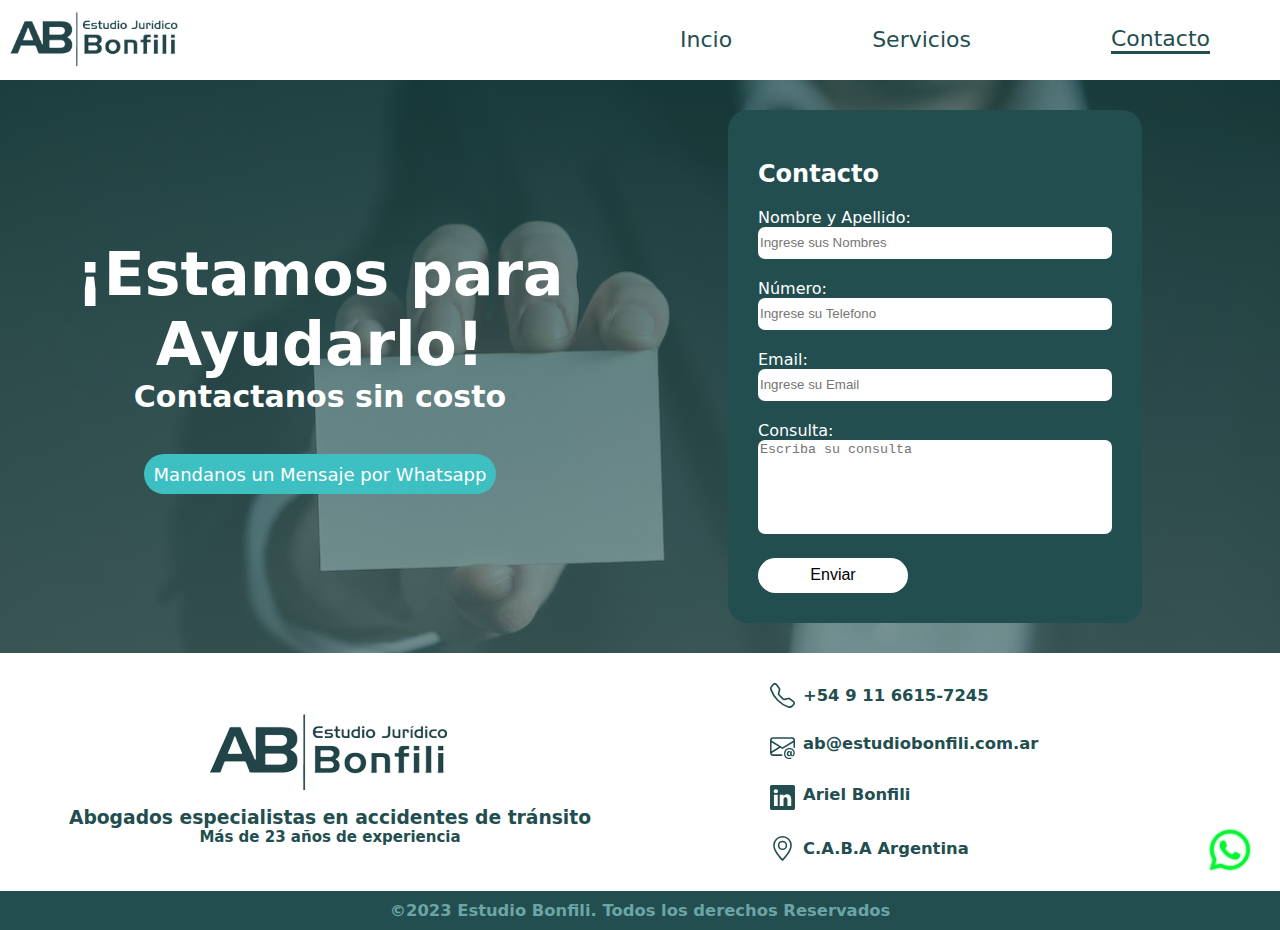
==== commit 52163513: "Update contacto.html" ====
--- a/contacto.html
+++ b/contacto.html
@@ -13,10 +13,12 @@
     <header>
         <nav class="menu-lateral">
             <div class="btn-expandir">
-                <i class="bi bi-list" id="btn-exp"></i>
-            </div>
-            <div class="logo-responsive">
-                <img src="galeria/logo.png" >
+                <div class="i">
+                    <i class="bi bi-list" id="btn-exp"></i>
+                </div>
+                <div class="l">
+                    <img src="galeria/logo.png" class="logo-responsive">
+                </div>
             </div>
             <ul>
                 <li class="item-menu">
@@ -147,7 +149,7 @@
     <script src="https://unpkg.com/aos@2.3.1/dist/aos.js"></script>
     <script>
         AOS.init({
-            duration:1500
+            duration:2000
         });
     </script>
 </body>
--- a/index.css
+++ b/index.css
@@ -64,7 +64,7 @@
     justify-content: center;
     padding:110px 0 0 0;
     height: 75vh;
-    background-image:linear-gradient(to top,rgba(28, 75, 75, 0.7),rgba(8, 9, 10, 0.7)), url(https://images.pexels.com/photos/3771097/pexels-photo-3771097.jpeg?auto=compress&cs=tinysrgb&w=1260&h=750&dpr=1);
+    background-image:linear-gradient(to top,rgba(28, 75, 75, 0.7),rgba(8, 9, 10, 0.7)), url(galeria/imagen3.webp);
     background-size: cover;
     background-position: bottom ;
     background-attachment: fixed;
@@ -292,7 +292,7 @@
 .footer-container{
     padding:30px;
     display: grid;
-    background-color: #6ca5a5;
+    background-color: #ffffff;
     grid-template-areas:
     "gridArea1 gridArea2";
     grid-template-columns: 1fr 1fr;
@@ -432,7 +432,8 @@
     grid-template-areas:
     "textoForm formulario";
     grid-template-columns: 1fr 1fr;
-    background-image:linear-gradient(to top,rgba(70, 108, 108, 0.7),rgba(28, 75, 75, 0.7)),url(https://images.pexels.com/photos/326576/pexels-photo-326576.jpeg?auto=compress&cs=tinysrgb&w=1260&h=750&dpr=1);
+    background-image:linear-gradient(to top,rgba(70, 108, 108, 0.7),rgba(28, 75, 75, 0.7)),url(galeria/imagen4.webp);
+    background-size: cover;
     padding: 30px 0 30px 0;
 }
 
@@ -569,7 +570,7 @@
     "pedroos procesoJudicial";
     grid-template-columns: 1fr 1fr;
     color:#fff;
-    background-image:linear-gradient(to top,rgba(66, 123, 123, 0.7),rgba(28, 75, 75, 0.7)),url(https://images.pexels.com/photos/4560134/pexels-photo-4560134.jpeg?auto=compress&cs=tinysrgb&w=1260&h=750&dpr=1);
+    background-image:linear-gradient(to top,rgba(66, 123, 123, 0.7),rgba(28, 75, 75, 0.7)),url(galeria/imagen5.webp);
     background-repeat: no-repeat;
     background-size: cover;
     background-position: center bottom;
@@ -699,8 +700,8 @@
 }
 
 .titulo-descargarDoc{
-    text-align: center;
-    padding-top:20px
+    text-align: center;
+    padding-top: 20px;
 }
 
 .descargarDoc-container{
@@ -759,7 +760,7 @@
     text-align: center;
     padding-top: 80px;
     color:#fff;
-    background-image: linear-gradient(to top,rgba(78, 140, 140, 0.4),rgba(28, 75, 75, 0.4)),url(https://images.pexels.com/photos/653429/pexels-photo-653429.jpeg?auto=compress&cs=tinysrgb&w=1260&h=750&dpr=1);
+    background-image: linear-gradient(to top,rgba(78, 140, 140, 0.4),rgba(28, 75, 75, 0.4)),url(galeria/imagen6.webp);
     background-size: cover;
     background-position: center top;
     height: 80vh;
@@ -817,7 +818,7 @@
 
     .tiposServicios-container-responsive{
         display: flex;
-        background-image:linear-gradient(to top,rgba(66, 123, 123, 0.7),rgba(28, 75, 75, 0.7)),url(https://images.pexels.com/photos/4560134/pexels-photo-4560134.jpeg?auto=compress&cs=tinysrgb&w=1260&h=750&dpr=1);
+        background-image:linear-gradient(to top,rgba(66, 123, 123, 0.7),rgba(28, 75, 75, 0.7)),url(galeria/imagen5.webp);
         background-repeat: no-repeat;
         background-size: cover;
         background-position: center bottom;
@@ -1241,16 +1242,3 @@
         width: 300px;
     }
 }
-
-
-
-
-
-
-
-
-
-
-
-
-
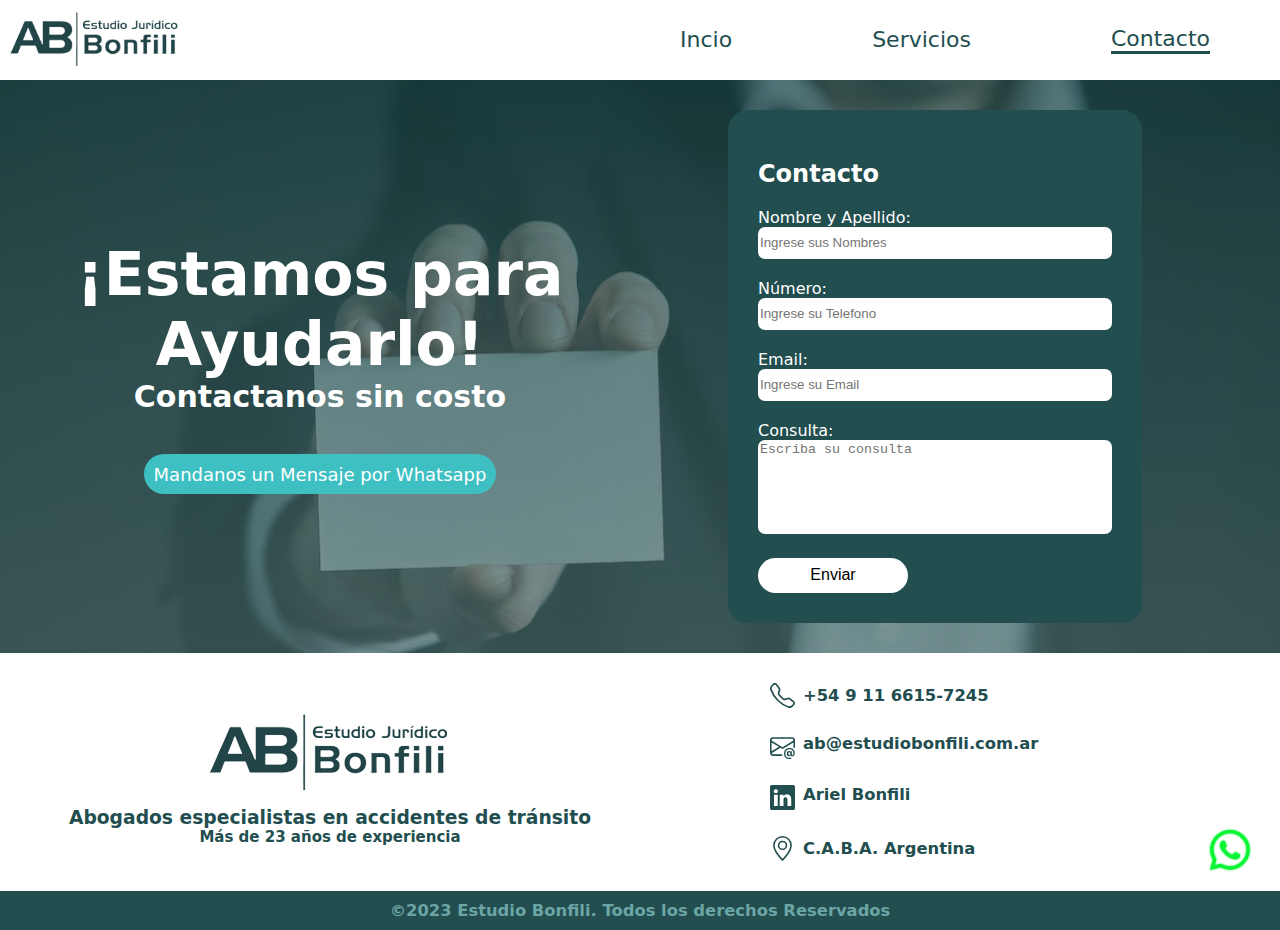
==== commit 01181288: "Update contacto.html" ====
--- a/contacto.html
+++ b/contacto.html
@@ -137,7 +137,7 @@
                         <path d="M12.166 8.94c-.524 1.062-1.234 2.12-1.96 3.07A31.493 31.493 0 0 1 8 14.58a31.481 31.481 0 0 1-2.206-2.57c-.726-.95-1.436-2.008-1.96-3.07C3.304 7.867 3 6.862 3 6a5 5 0 0 1 10 0c0 .862-.305 1.867-.834 2.94zM8 16s6-5.686 6-10A6 6 0 0 0 2 6c0 4.314 6 10 6 10z"/>
                         <path d="M8 8a2 2 0 1 1 0-4 2 2 0 0 1 0 4zm0 1a3 3 0 1 0 0-6 3 3 0 0 0 0 6z"/>
                     </svg>
-                    <h3> C.A.B.A Argentina</h3>
+                    <h3> C.A.B.A. Argentina</h3>
                 </div>
             </div>
         </div>
--- a/index.css
+++ b/index.css
@@ -336,6 +336,7 @@
     display: flex;
     align-items: center;
     font-size: 14px;
+    text-decoration: none;
 }
 
 .iconNum h3{
@@ -1043,9 +1044,9 @@
 
     nav.menu-lateral{
         width: 100%;
-        height: 10px;
+        height: 50px;
         background-color:#fff ;    
-        padding: 20px 0 30px 4px;
+        padding: 10px 0 10px 4px;
         position: fixed;
         top:0;
         left:0;
@@ -1053,6 +1054,10 @@
         transition: .5s;
         z-index: 1;
     }
+
+    .logo-responsive{
+        width: 150px;
+    }
     
     nav.menu-lateral.expandir{
         height: 500px;
@@ -1061,6 +1066,16 @@
     .btn-expandir{
         width: 100%;
         padding-left: 10px;
+        display: flex;
+        align-items: center;
+    }
+
+    #btn-exp{
+        font-size: 30px;
+    }
+
+    .l{
+        padding-left: 87px;
     }
     
     .btn-expandir > i{
@@ -1068,7 +1083,7 @@
         font-size: 24px;
         cursor: pointer;
     }
-    
+
     ul{
         height: 100%;
         list-style-type: none;
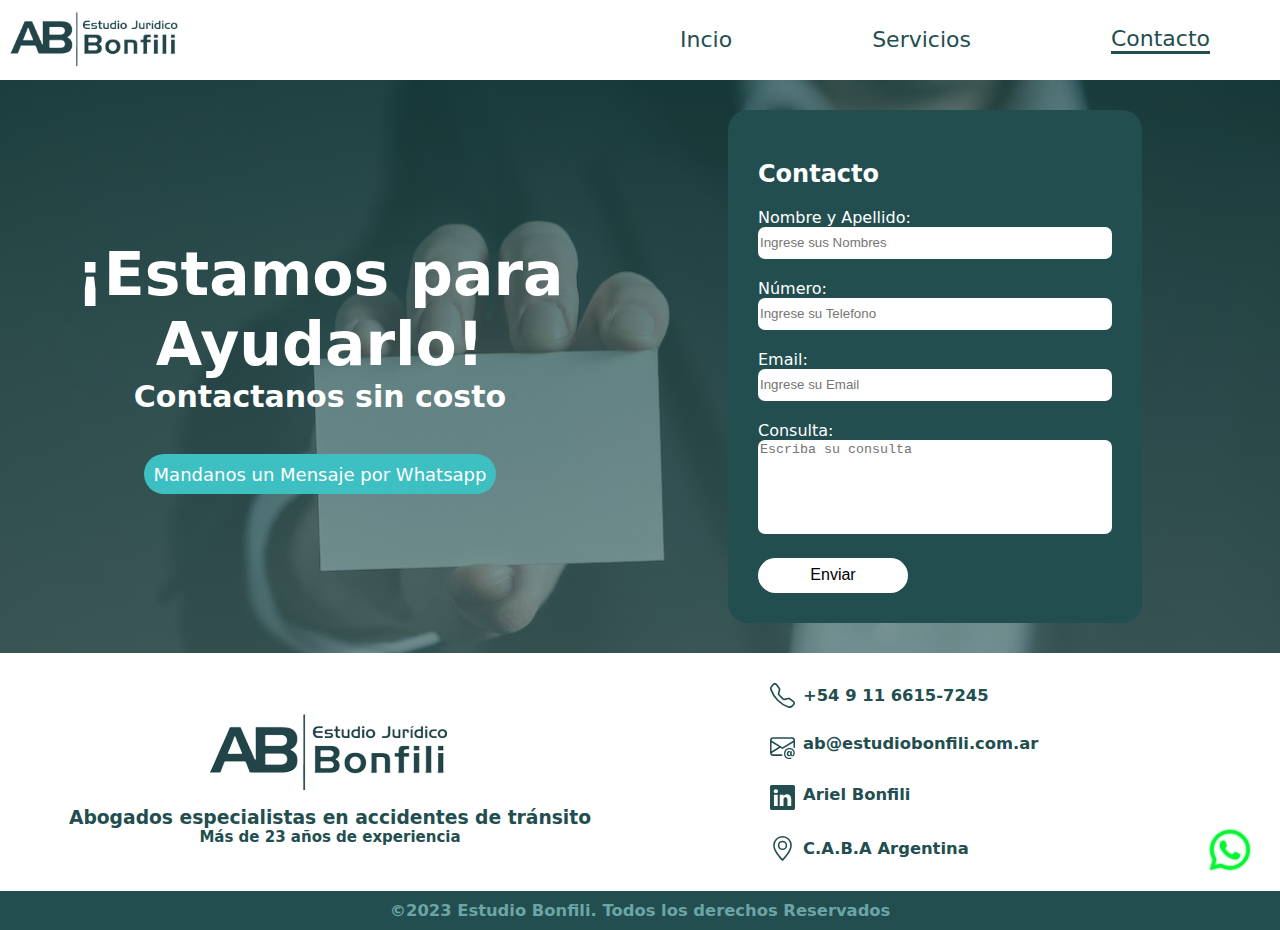
==== commit eead5393: "Update contacto.html" ====
--- a/contacto.html
+++ b/contacto.html
@@ -14,7 +14,9 @@
         <nav class="menu-lateral">
             <div class="btn-expandir">
                 <div class="i">
-                    <i class="bi bi-list" id="btn-exp"></i>
+                    <a href="index.html">
+                        <img src="galeria/logo.png" class="logo-responsive">
+                    </a>
                 </div>
                 <div class="l">
                     <img src="galeria/logo.png" class="logo-responsive">
@@ -43,7 +45,9 @@
         </nav>
         <nav class="nav-container">
             <div class="logo">
-                <img src="galeria/logo.png" >
+                <a href="index.html">
+                    <img src="galeria/logo.png" >
+                </a> 
             </div>
             <div class="ul-container">
                 <ul class="ul-item ul-item1">
@@ -137,7 +141,7 @@
                         <path d="M12.166 8.94c-.524 1.062-1.234 2.12-1.96 3.07A31.493 31.493 0 0 1 8 14.58a31.481 31.481 0 0 1-2.206-2.57c-.726-.95-1.436-2.008-1.96-3.07C3.304 7.867 3 6.862 3 6a5 5 0 0 1 10 0c0 .862-.305 1.867-.834 2.94zM8 16s6-5.686 6-10A6 6 0 0 0 2 6c0 4.314 6 10 6 10z"/>
                         <path d="M8 8a2 2 0 1 1 0-4 2 2 0 0 1 0 4zm0 1a3 3 0 1 0 0-6 3 3 0 0 0 0 6z"/>
                     </svg>
-                    <h3> C.A.B.A. Argentina</h3>
+                    <h3> C.A.B.A Argentina</h3>
                 </div>
             </div>
         </div>
